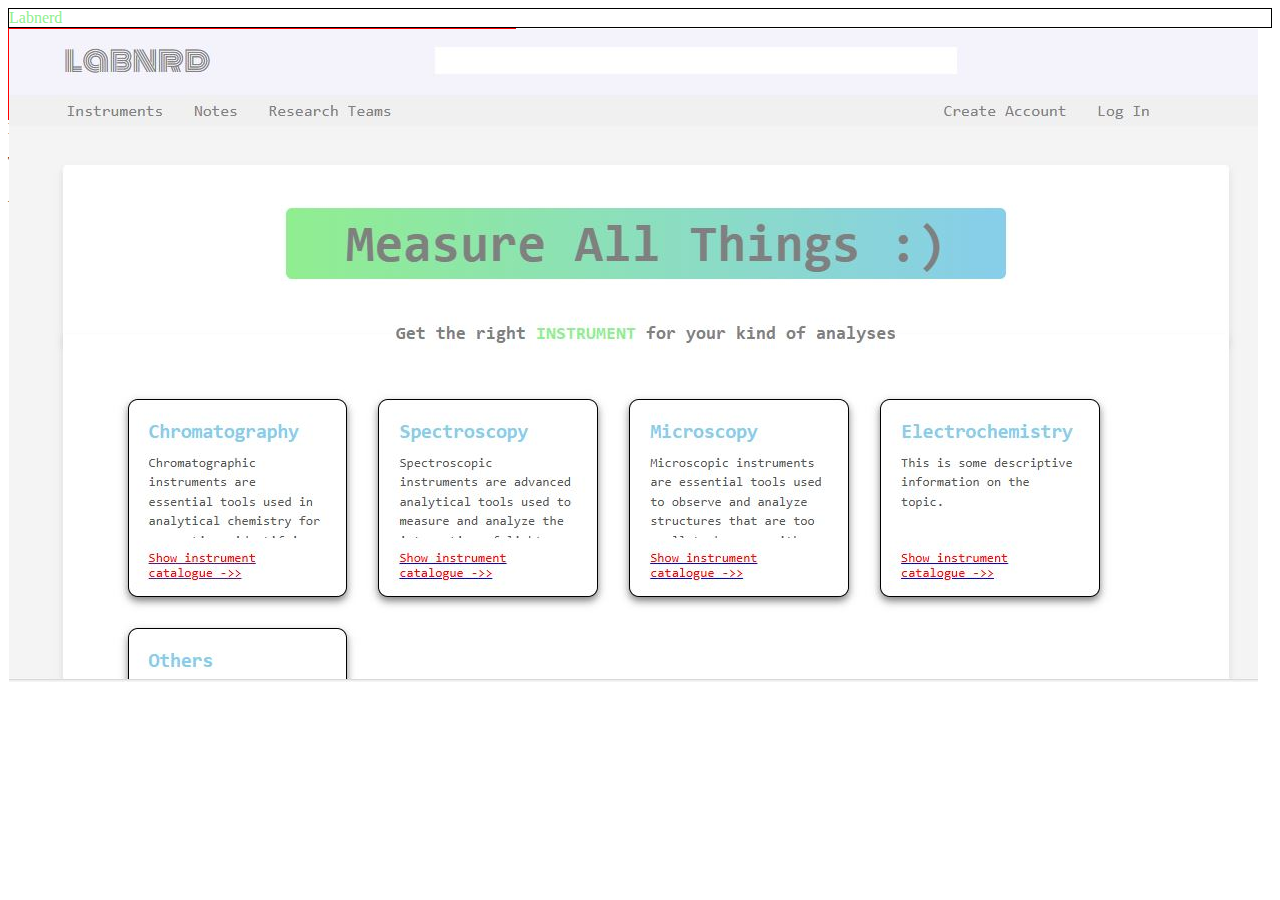
==== index.html @ c71bfdec "Update index.html" ====
<!DOCTYPE html>
<html lang="en">
<head>
    <meta charset="UTF-8">
    <meta name="viewport" content="width=device-width, initial-scale=1.0">
    <title>Document</title>
</head>
<body>
<div style="">
<header>
  <nav style="height: 10%; border: 1px solid black; z-index: 2; background: white;"> <div style="color: lightgreen;">Labnerd</div> </nav>
</header>
<main>
  <div style="width: 40%; height: 10dvh; z-index: 1; border: 1px solid red;">
  <img src="./docs/images/labnrd_homepage.JPG" style="position: relative; object-fit: contain;">  
  </div>
  <div>
    
  </div>
</main>
<footer>
  <div>Labnerd</div>
  <p>Terms</p>
  <p>About Labnerd</p>
</footer>
</div>
</body>
</html>
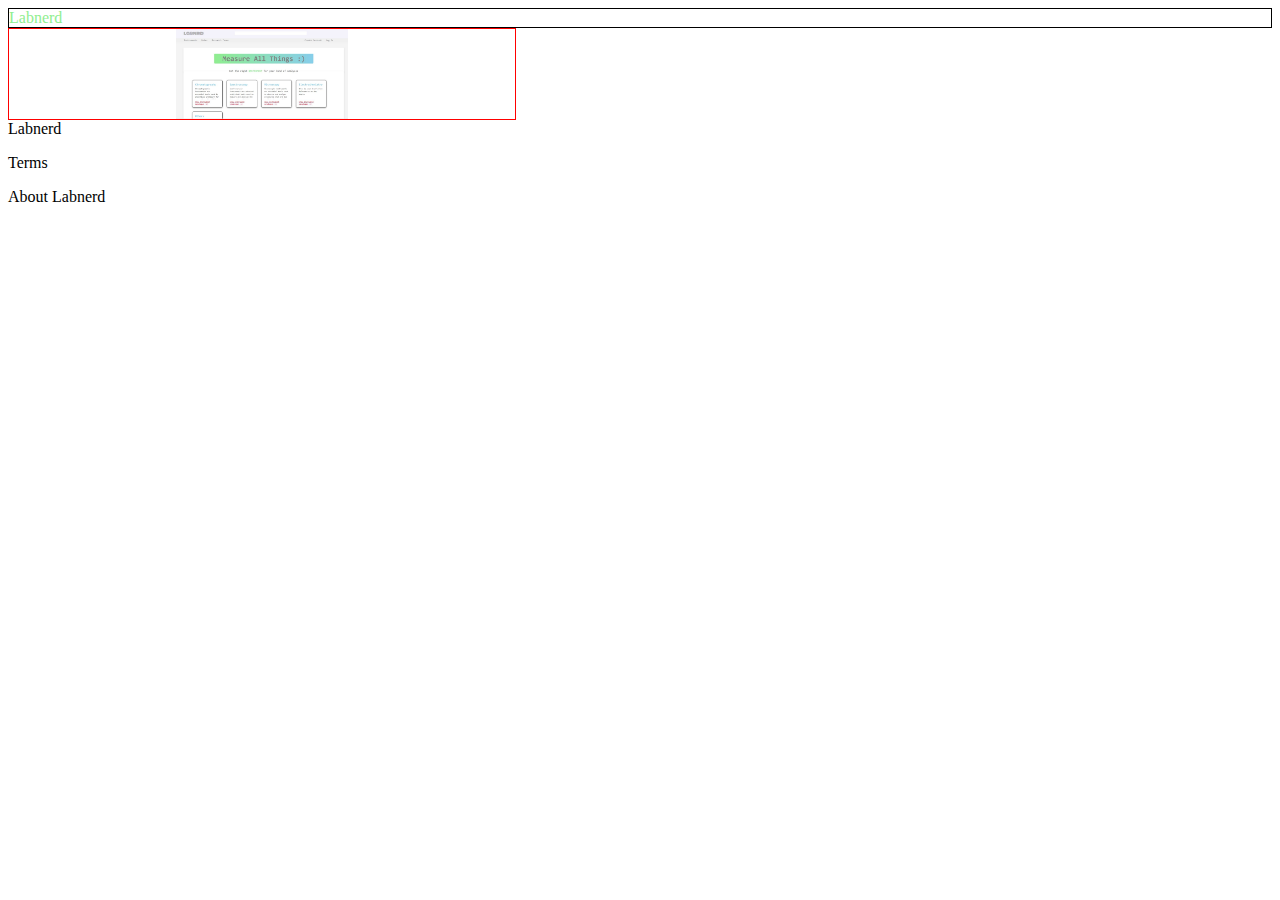
==== commit 8b59f733: "Update index.html" ====
--- a/index.html
+++ b/index.html
@@ -12,7 +12,7 @@
 </header>
 <main>
   <div style="width: 40%; height: 10dvh; z-index: 1; border: 1px solid red;">
-  <img src="./docs/images/labnrd_homepage.JPG" style="position: relative; object-fit: contain;">  
+  <img src="./docs/images/labnrd_homepage.JPG" style="position: relative; width: 100%; height: 100%; object-fit: contain;">  
   </div>
   <div>
     
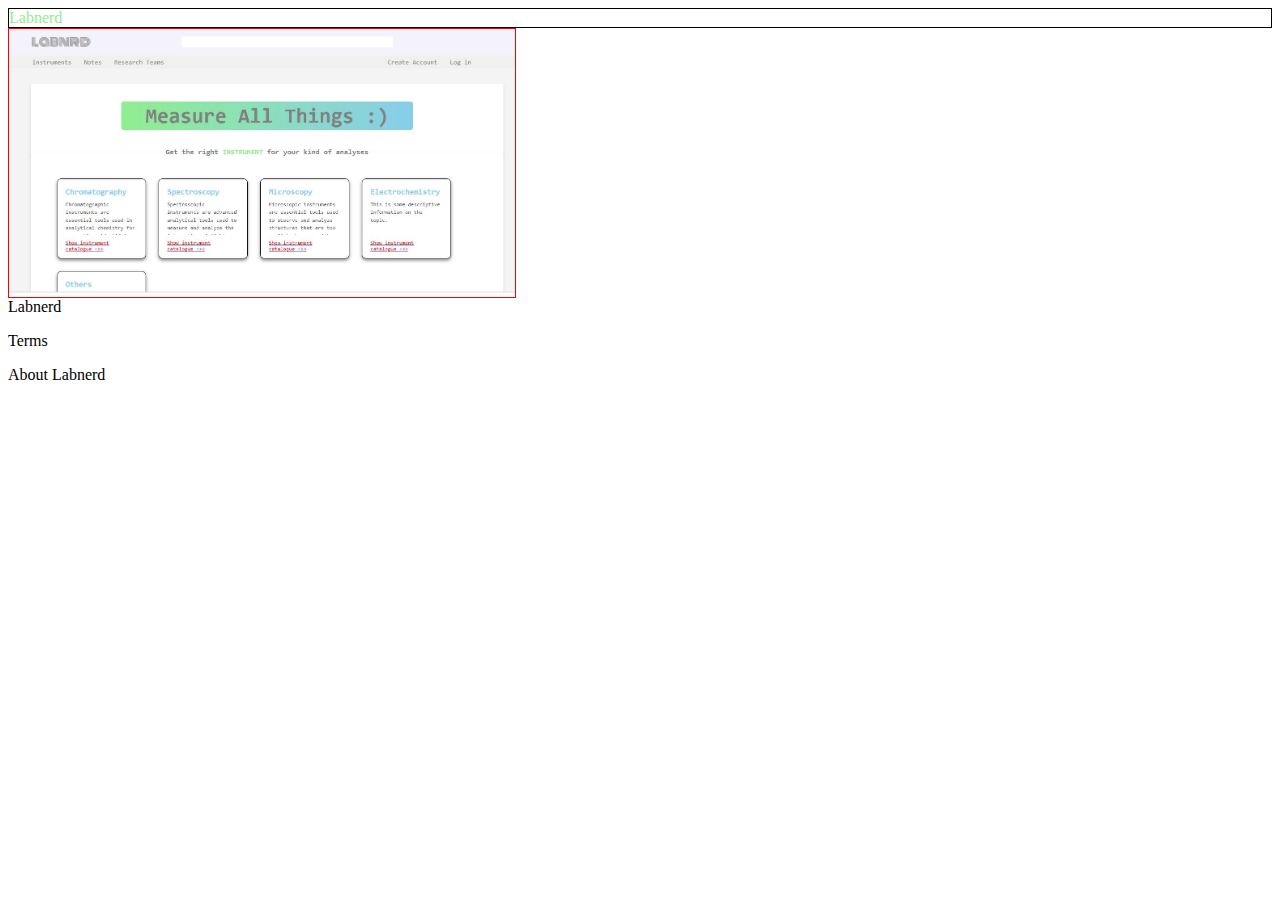
==== commit d1ae2fd0: "Update index.html" ====
--- a/index.html
+++ b/index.html
@@ -11,7 +11,7 @@
   <nav style="height: 10%; border: 1px solid black; z-index: 2; background: white;"> <div style="color: lightgreen;">Labnerd</div> </nav>
 </header>
 <main>
-  <div style="width: 40%; height: 10dvh; z-index: 1; border: 1px solid red;">
+  <div style="width: 40%; height: 80%; z-index: 1; border: 1px solid red;">
   <img src="./docs/images/labnrd_homepage.JPG" style="position: relative; width: 100%; height: 100%; object-fit: contain;">  
   </div>
   <div>
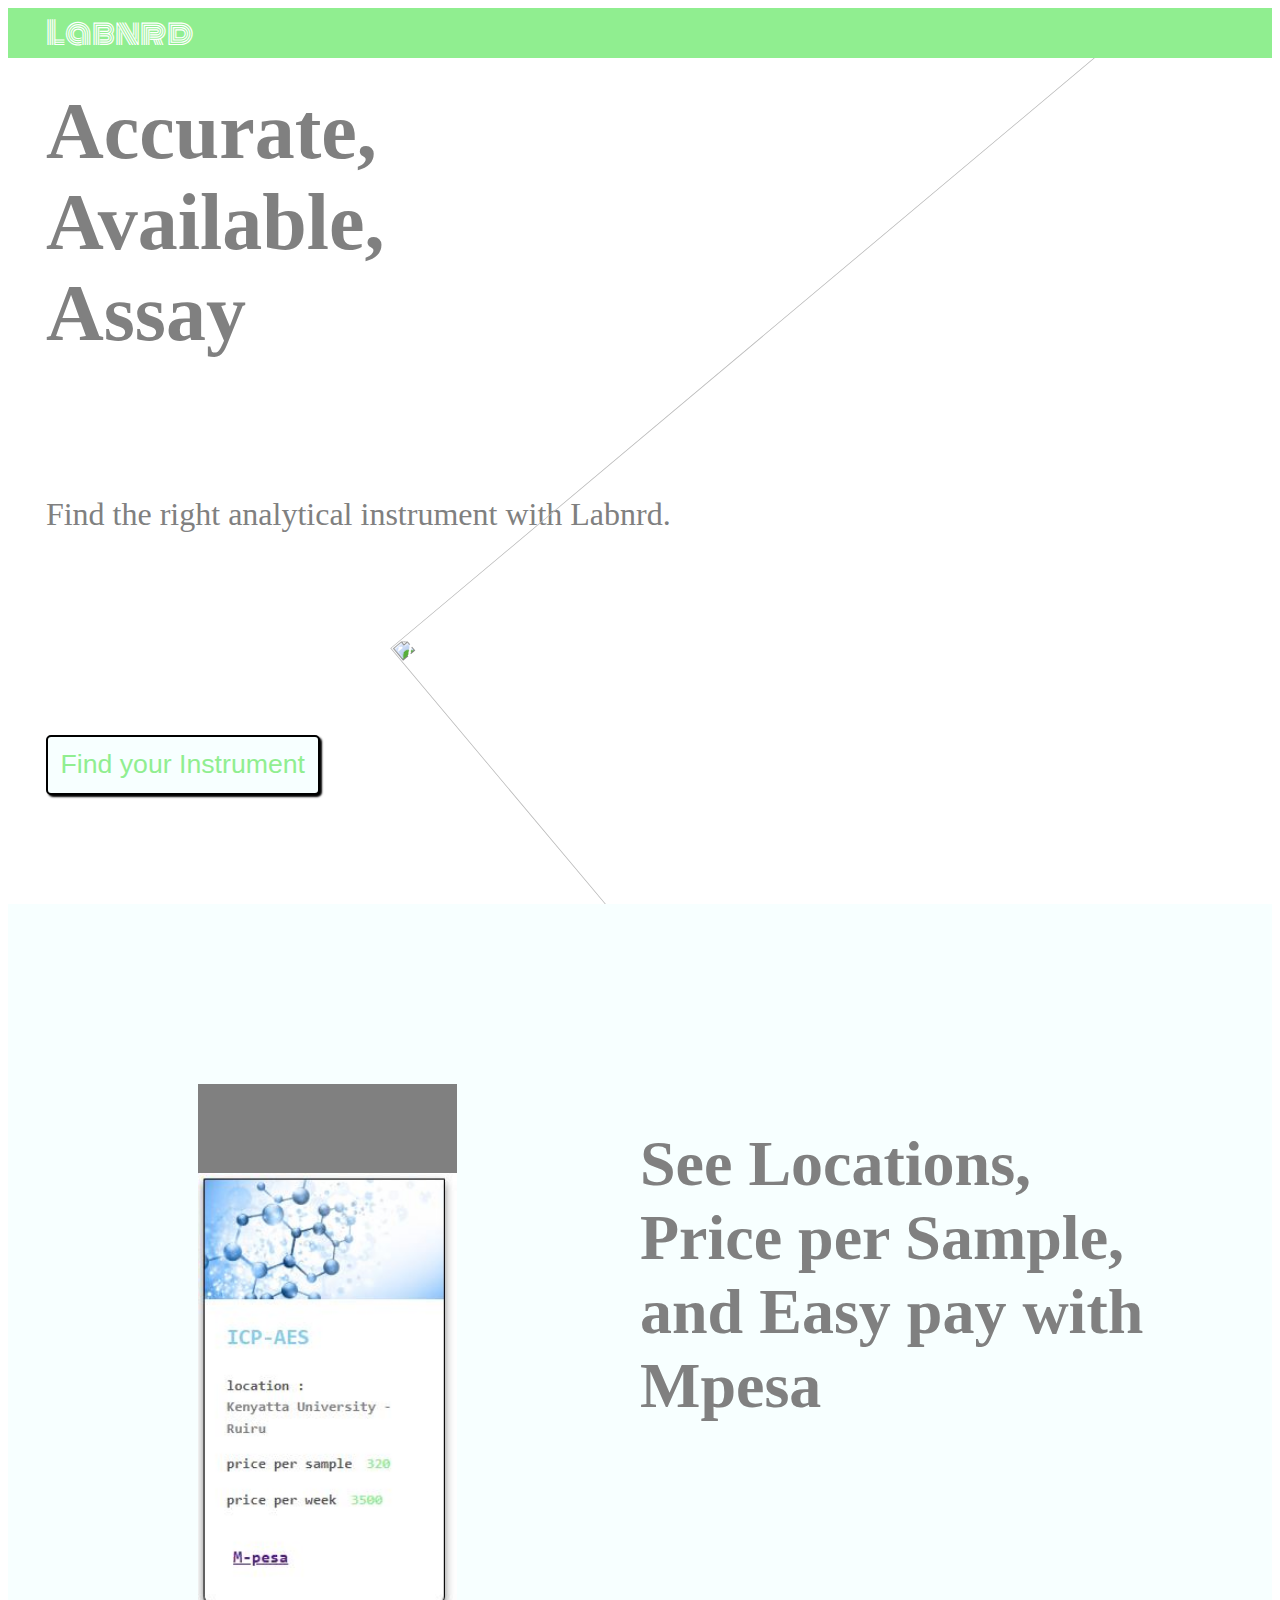
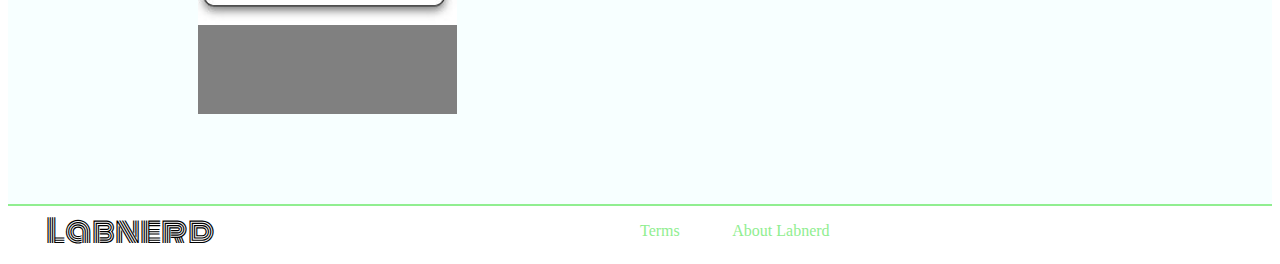
==== commit 1c5af422: "Update index.html" ====
--- a/index.html
+++ b/index.html
@@ -3,25 +3,123 @@
 <head>
     <meta charset="UTF-8">
     <meta name="viewport" content="width=device-width, initial-scale=1.0">
+    <link href="https://fonts.googleapis.com/css2?family=Monoton&display=swap" rel="stylesheet">
     <title>Document</title>
 </head>
-<body>
-<div style="">
-<header>
-  <nav style="height: 10%; border: 1px solid black; z-index: 2; background: white;"> <div style="color: lightgreen;">Labnerd</div> </nav>
+<body style="overflow-x: hidden;">
+<div style="position: relative;">
+<header style="height: fit-content; width: 100%; margin: 0%; padding: 0%; z-index: 1;">
+  <nav style="
+  margin: 0%; padding: 0%;
+  width: 100%;
+  vertical-align: middle;
+  background: lightgreen;">
+  <h1 style="
+  color: white;
+  font-family: Monoton; 
+  font-weight: 400;
+  width: 100%;
+  font-size: 2em;
+  margin: 0%;
+  padding: 0 3%;
+  vertical-align: bottom;
+  height: fit-content;">Labnrd</h1>
+  </nav>
 </header>
-<main>
-  <div style="width: 40%; height: 80%; z-index: 1; border: 1px solid red;">
-  <img src="./docs/images/labnrd_homepage.JPG" style="position: relative; width: 100%; height: 100%; object-fit: contain;">  
+<main style="z-index: 2;">
+  <div>
+  <div style="
+  width: 100%; 
+  height: 94dvh;
+  overflow: hidden; 
+  position: relative;
+  z-index: 10;
+  margin: auto;">
+  <h1 style="
+  font-size: 5em; 
+  color: grey;
+  position: absolute;
+  top: -3%; 
+  left: 3%;
+  z-index: 100;">Accurate,<br> Available, <br> Assay</h1>
+  <p style="
+  color: grey;
+  font-size: 2em;
+  position: absolute;
+  top: 48%; 
+  left: 3%;"> Find the right analytical instrument with Labnrd.</p>
+  <img src="./labnrd_homepage.JPG" 
+  style="position: relative;
+  top: 10%;
+  left: 40%;
+  z-index: 200;
+  width: 100%;
+  height: 100%;
+  object-fit: contain;
+  transform: rotate(-40deg);">  
+  <button style="
+  background-color: rgb(247, 255, 255);
+  height: fit-content;
+  border-radius: 5px;
+  border: 2px solid black;
+  box-shadow: 2px 2px 2px black;
+  position: absolute;
+  color: black;
+  top: 80%; left: 3%;
+  padding: 1%;">
+    <a href="https://www.characterize.tech" style="
+    text-decoration: none;
+    color: lightgreen;
+    font-weight: 400;
+    font-size: 2em;">Find your Instrument</a></button>
   </div>
-  <div>
-    
+</div>
+<div style="
+background-color: rgb(247, 255, 255);
+overflow: hidden; 
+position: relative;
+width: 100%;
+min-height: 100dvh;">  
+
+<div style="
+position: absolute;
+background-color: grey;
+height: 70%;
+width: 20.5%;
+left: 15%;
+top: 20%;">
+
+<img src="./labnerd_card_with_Mpesa.JPG" alt="instruments_catalog" style="
+object-fit: contain; width: 100%; height: 100%;">
+
+</div>
+
+<div style="
+position: absolute; 
+top:20%;
+left:50%;
+font-size: 2em;
+color: grey;">
+  <h1> See <span>Locations,</span><br>Price per Sample,<br> and Easy pay with Mpesa </h1>
+</h1>
+</div>
+
+</main>
+<footer style="
+display: flex;
+height: fit-content;
+justify-content: space-between;
+border-top: 2px solid lightgreen;
+align-items: center;">
+  <div style="
+  font-family: Monoton;
+  margin: 0%;
+  padding: 0 3%;
+  font-size: 2em;">Labnerd</div>
+  <div style="position: relative; right: 35%; display: flex; justify-content: space-between; width: 15%; color: lightgreen;">
+    <p>Terms</p>
+    <p>About Labnerd</p>
   </div>
-</main>
-<footer>
-  <div>Labnerd</div>
-  <p>Terms</p>
-  <p>About Labnerd</p>
 </footer>
 </div>
 </body>
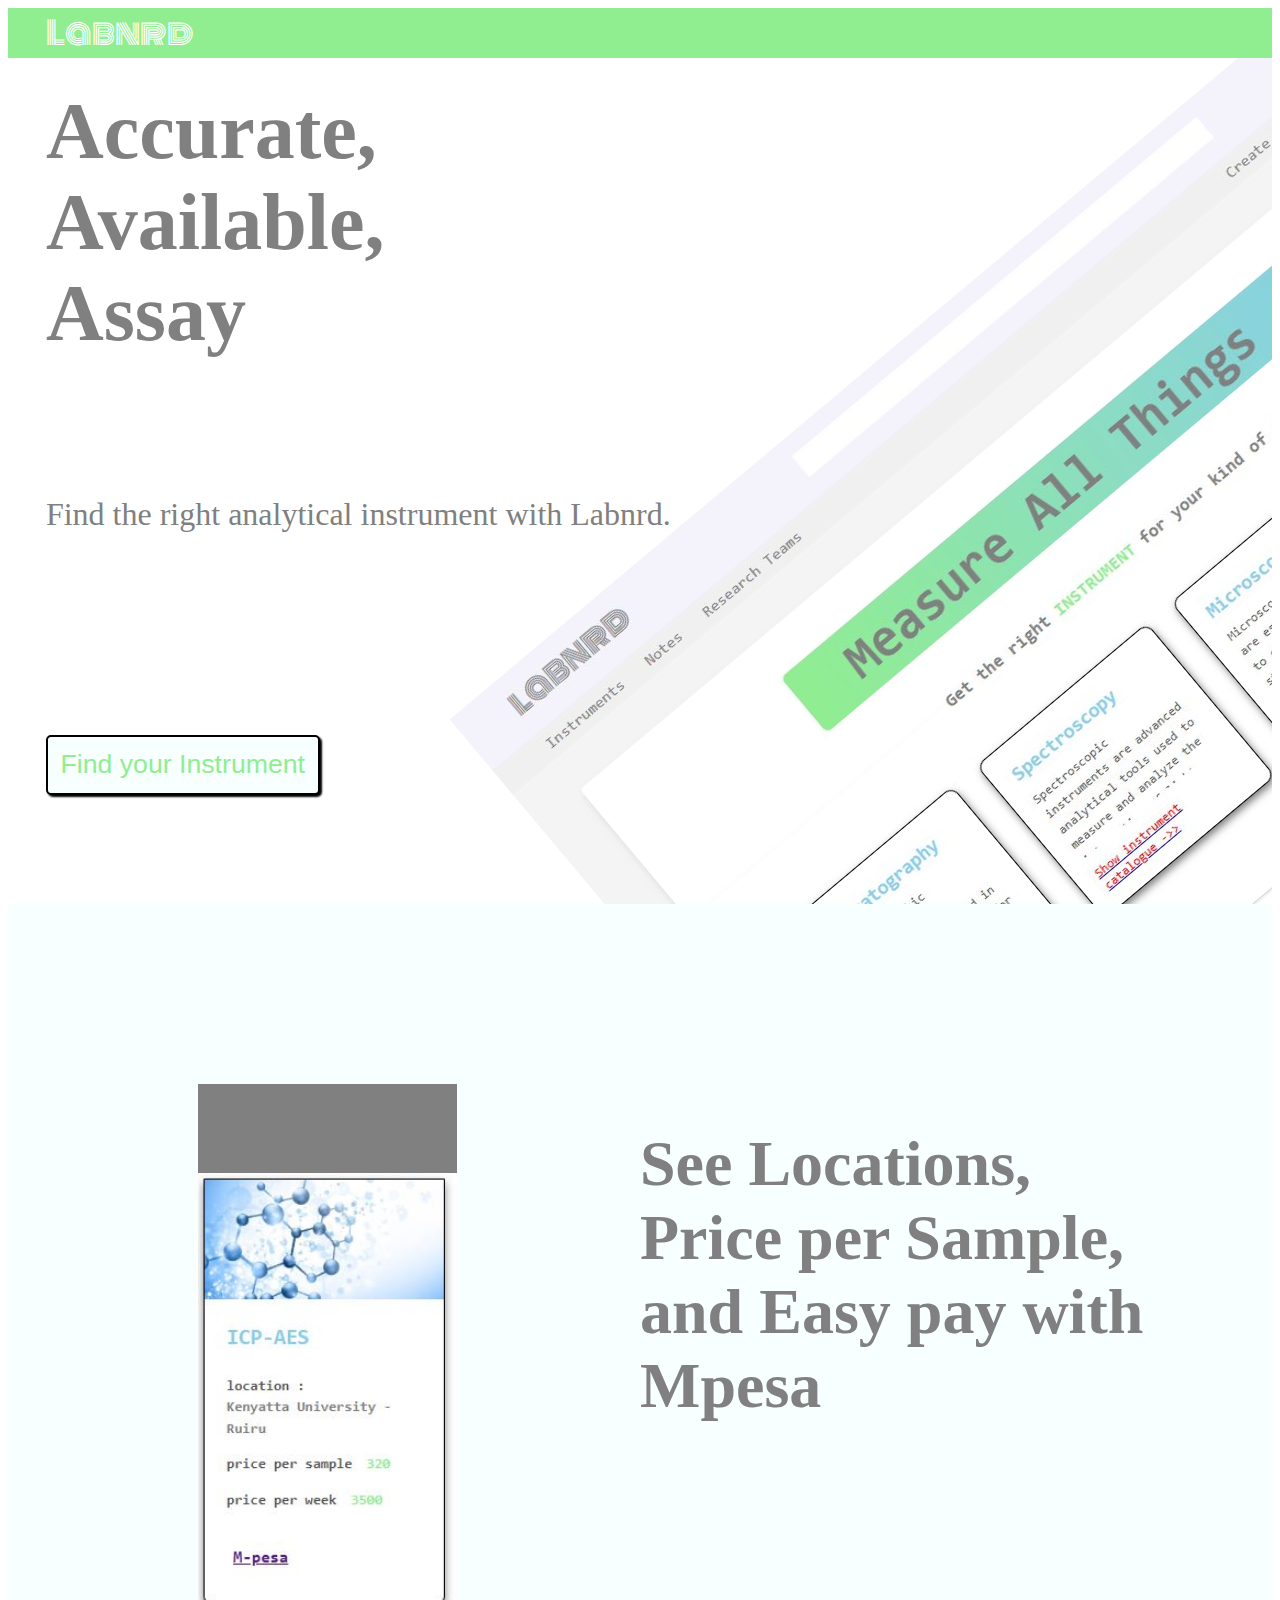
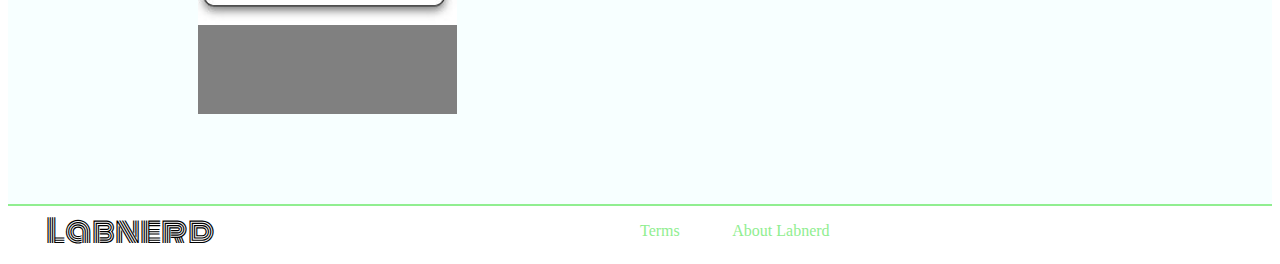
==== commit f394e70e: "Update index.html" ====
--- a/index.html
+++ b/index.html
@@ -48,7 +48,7 @@
   position: absolute;
   top: 48%; 
   left: 3%;"> Find the right analytical instrument with Labnrd.</p>
-  <img src="./labnrd_homepage.JPG" 
+  <img src="./docs/images/labnrd_homepage.JPG" 
   style="position: relative;
   top: 10%;
   left: 40%;
@@ -89,7 +89,7 @@
 left: 15%;
 top: 20%;">
 
-<img src="./labnerd_card_with_Mpesa.JPG" alt="instruments_catalog" style="
+<img src="./docs/images/labnerd_card_with_Mpesa.JPG" alt="instruments_catalog" style="
 object-fit: contain; width: 100%; height: 100%;">
 
 </div>
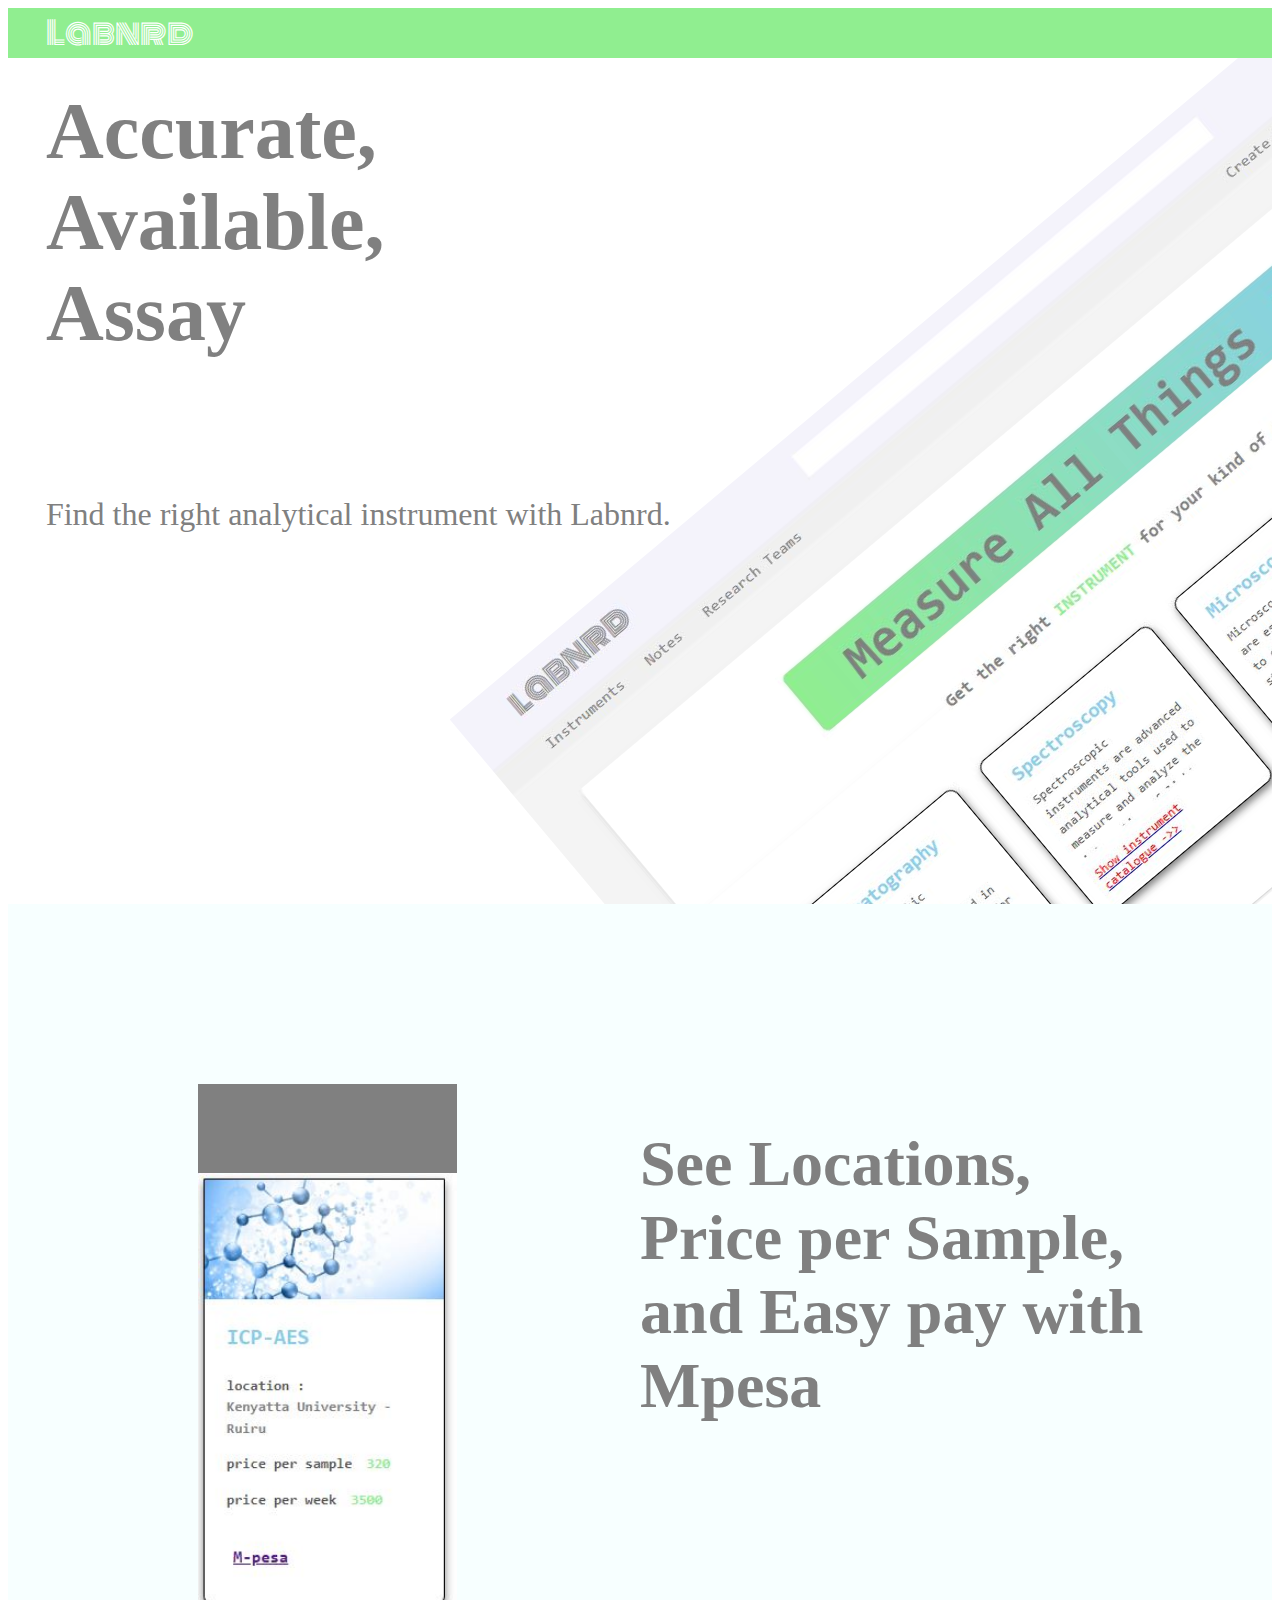
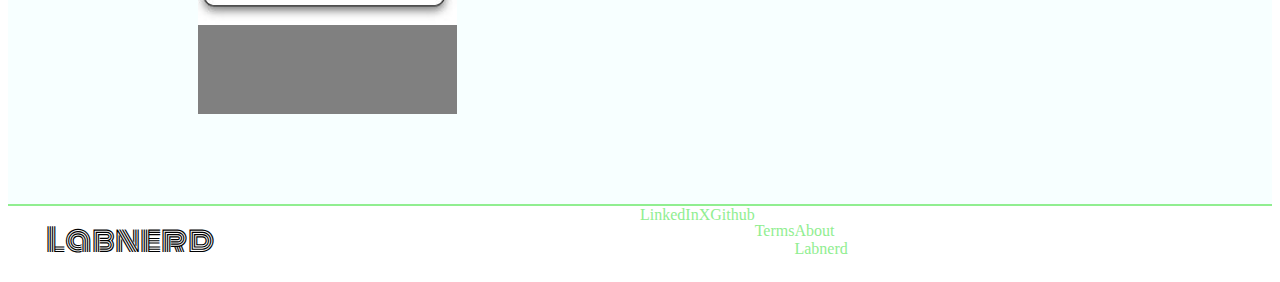
==== commit 3c2b02d4: "Update index.html" ====
--- a/index.html
+++ b/index.html
@@ -4,6 +4,7 @@
     <meta charset="UTF-8">
     <meta name="viewport" content="width=device-width, initial-scale=1.0">
     <link href="https://fonts.googleapis.com/css2?family=Monoton&display=swap" rel="stylesheet">
+    <link rel="stylesheet" href="./docs/styles.css">
     <title>Document</title>
 </head>
 <body style="overflow-x: hidden;">
@@ -57,16 +58,7 @@
   height: 100%;
   object-fit: contain;
   transform: rotate(-40deg);">  
-  <button style="
-  background-color: rgb(247, 255, 255);
-  height: fit-content;
-  border-radius: 5px;
-  border: 2px solid black;
-  box-shadow: 2px 2px 2px black;
-  position: absolute;
-  color: black;
-  top: 80%; left: 3%;
-  padding: 1%;">
+  <button>
     <a href="https://www.characterize.tech" style="
     text-decoration: none;
     color: lightgreen;
@@ -117,6 +109,15 @@
   padding: 0 3%;
   font-size: 2em;">Labnerd</div>
   <div style="position: relative; right: 35%; display: flex; justify-content: space-between; width: 15%; color: lightgreen;">
+    <a href="https://www.linkedin.com/in/kimothoibrahim/" style="
+    text-decoration: none;
+    color: lightgreen;">LinkedIn</a>
+    <a href="https://x.com/Playlist17The" style="
+    text-decoration: none;
+    color: lightgreen;">X</a>
+    <a href="https://github.com/KimothoIbrahim" style="
+    text-decoration: none;
+    color: lightgreen;">Github</a>
     <p>Terms</p>
     <p>About Labnerd</p>
   </div>
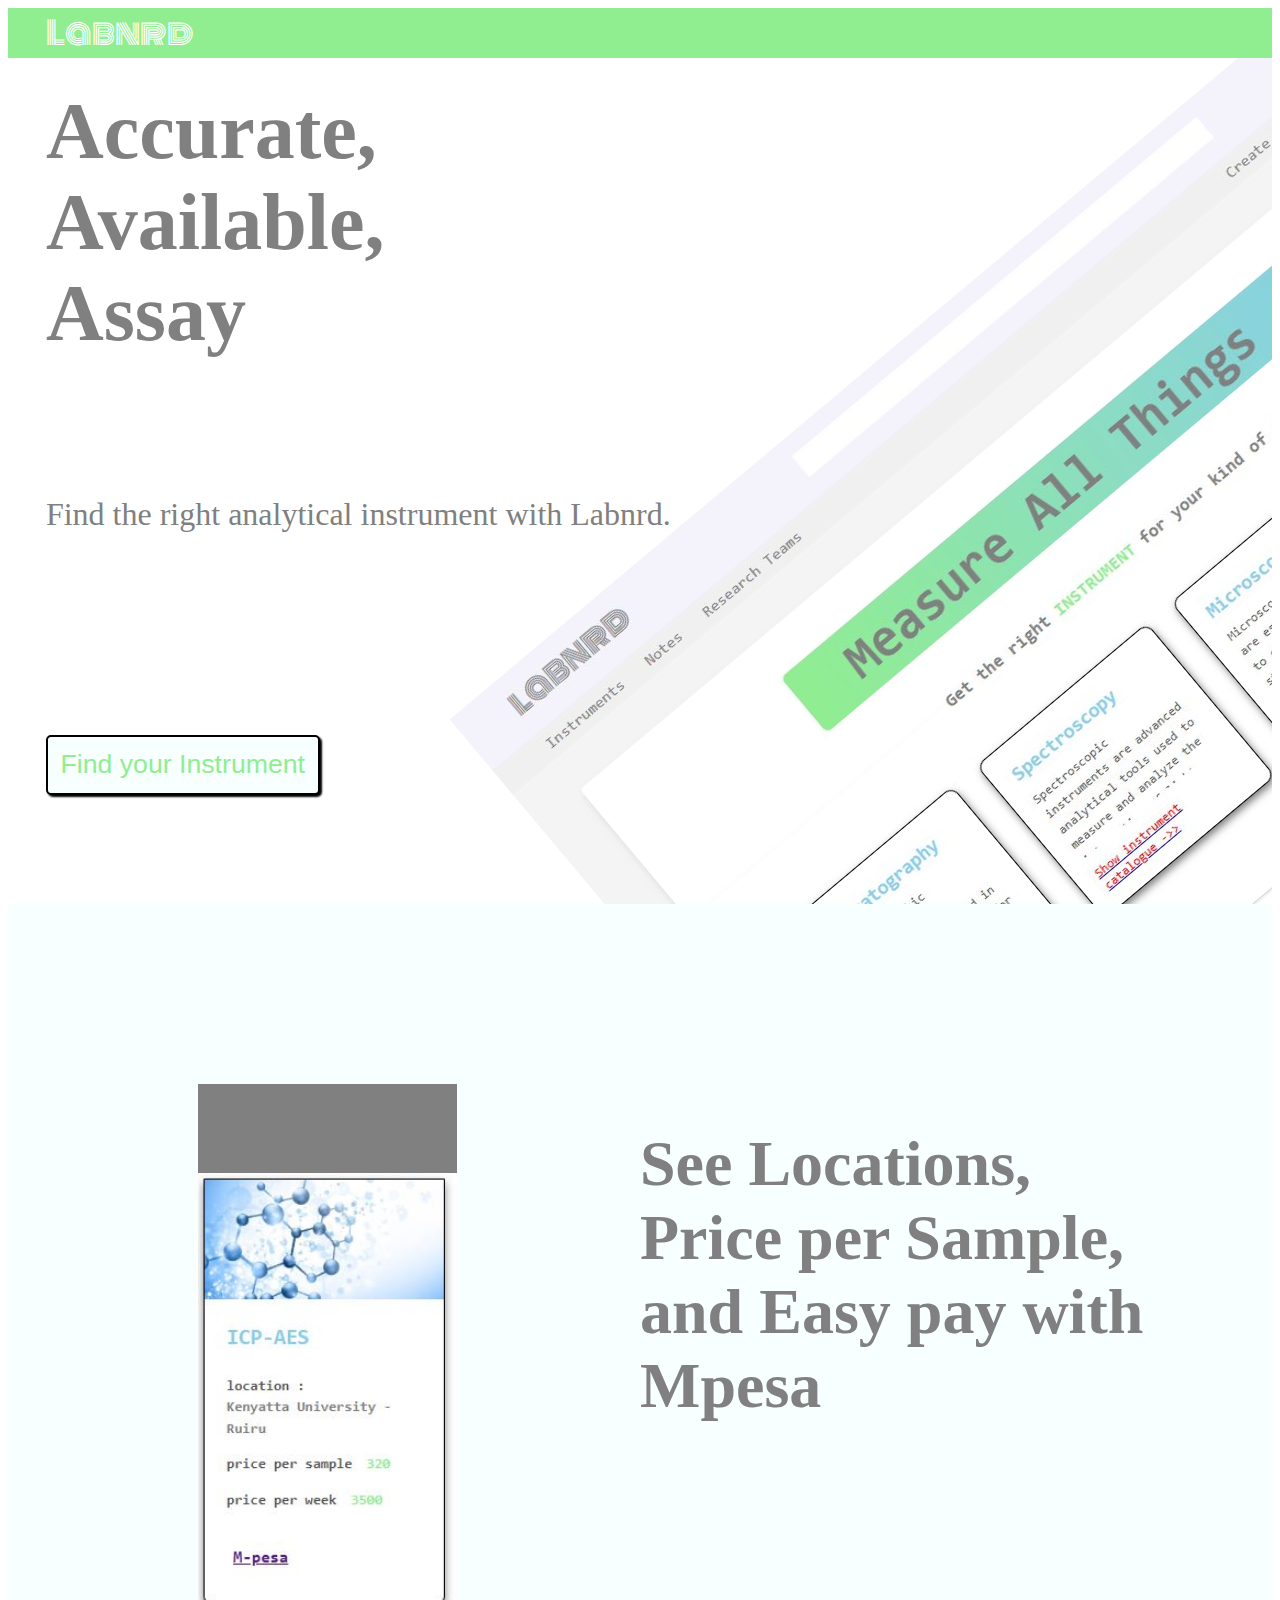
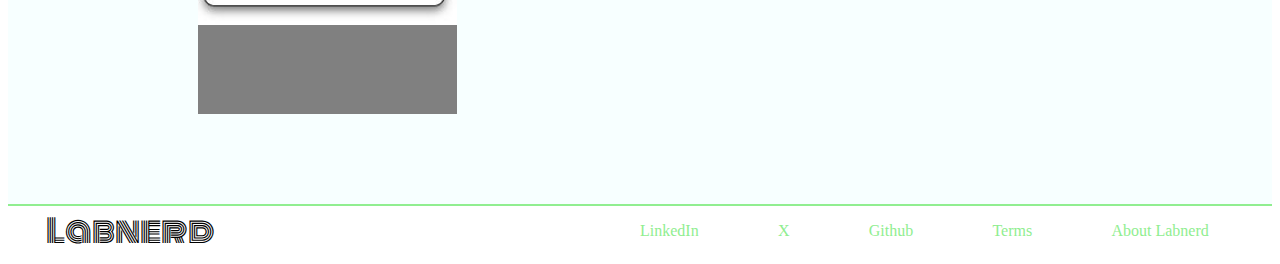
==== commit 736a2e83: "Update index.html" ====
--- a/index.html
+++ b/index.html
@@ -108,7 +108,14 @@
   margin: 0%;
   padding: 0 3%;
   font-size: 2em;">Labnerd</div>
-  <div style="position: relative; right: 35%; display: flex; justify-content: space-between; width: 15%; color: lightgreen;">
+  <div style="
+      position: relative;
+      right: 5%;
+      align-items: center;
+      display: flex;
+      width: 45%;
+      justify-content: space-between;
+      color: lightgreen;">
     <a href="https://www.linkedin.com/in/kimothoibrahim/" style="
     text-decoration: none;
     color: lightgreen;">LinkedIn</a>
--- a/docs/styles.css
+++ b/docs/styles.css
@@ -0,0 +1,17 @@
+button {
+    background-color: rgb(247, 255, 255);
+    height: fit-content;
+    border-radius: 5px;
+    border: 2px solid black;
+    box-shadow: 2px 2px 2px black;
+    position: absolute;
+    color: black;
+    top: 80%; left: 3%;
+    padding: 1%;
+}
+
+button:hover {
+    background-color: black;
+    color: lightgreen;
+    box-shadow: 4px 4px 4px lightgreen;
+}
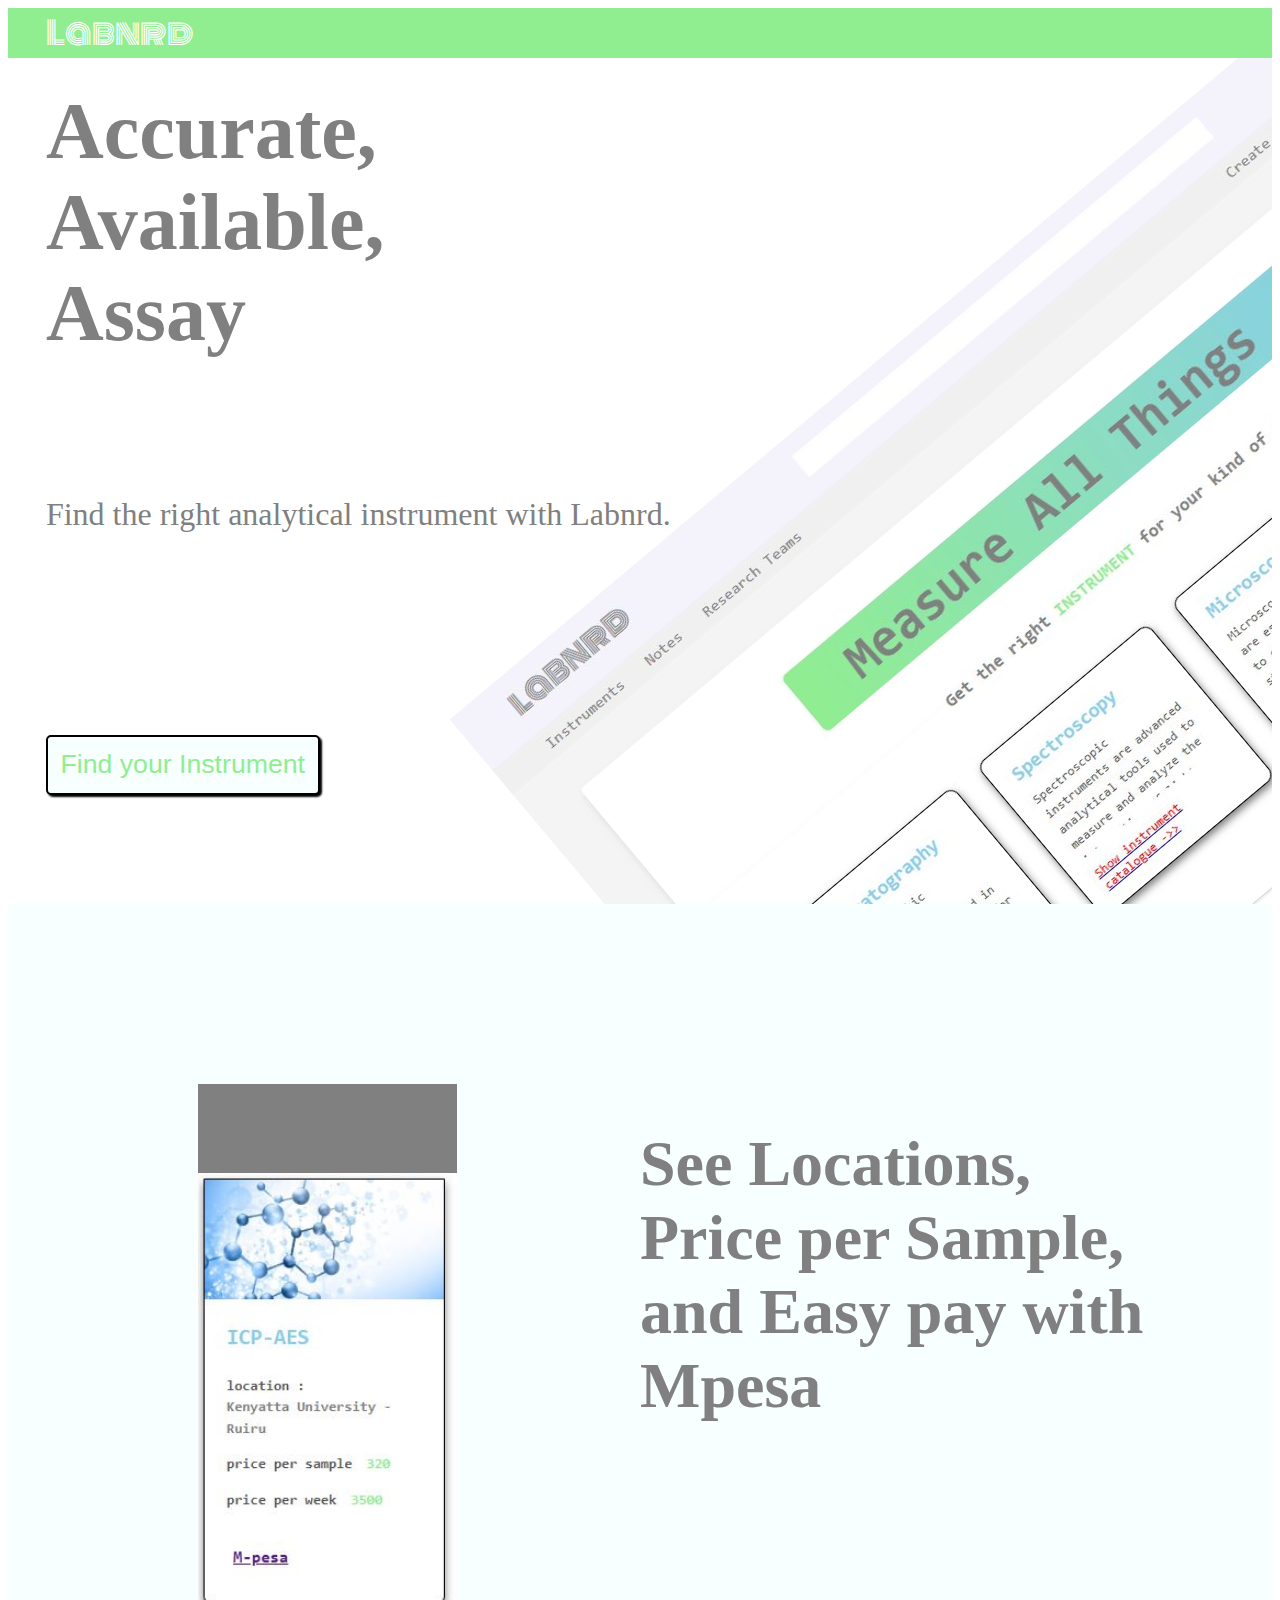
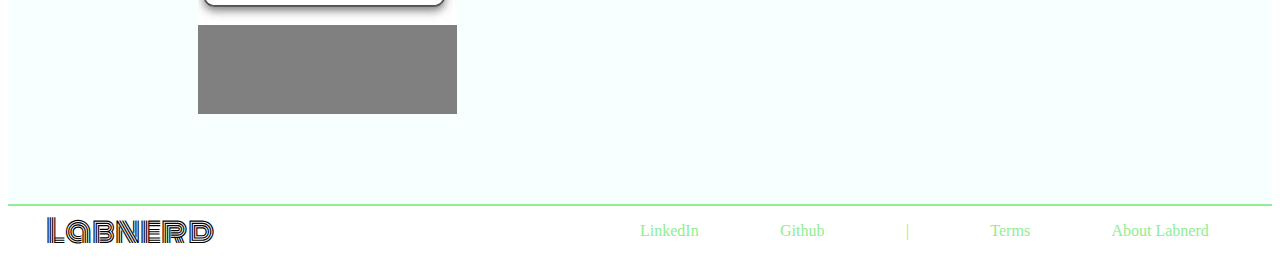
==== commit 1cb19fb1: "Update index.html" ====
--- a/index.html
+++ b/index.html
@@ -119,12 +119,10 @@
     <a href="https://www.linkedin.com/in/kimothoibrahim/" style="
     text-decoration: none;
     color: lightgreen;">LinkedIn</a>
-    <a href="https://x.com/Playlist17The" style="
-    text-decoration: none;
-    color: lightgreen;">X</a>
     <a href="https://github.com/KimothoIbrahim" style="
     text-decoration: none;
     color: lightgreen;">Github</a>
+    <p> | </p>
     <p>Terms</p>
     <p>About Labnerd</p>
   </div>
